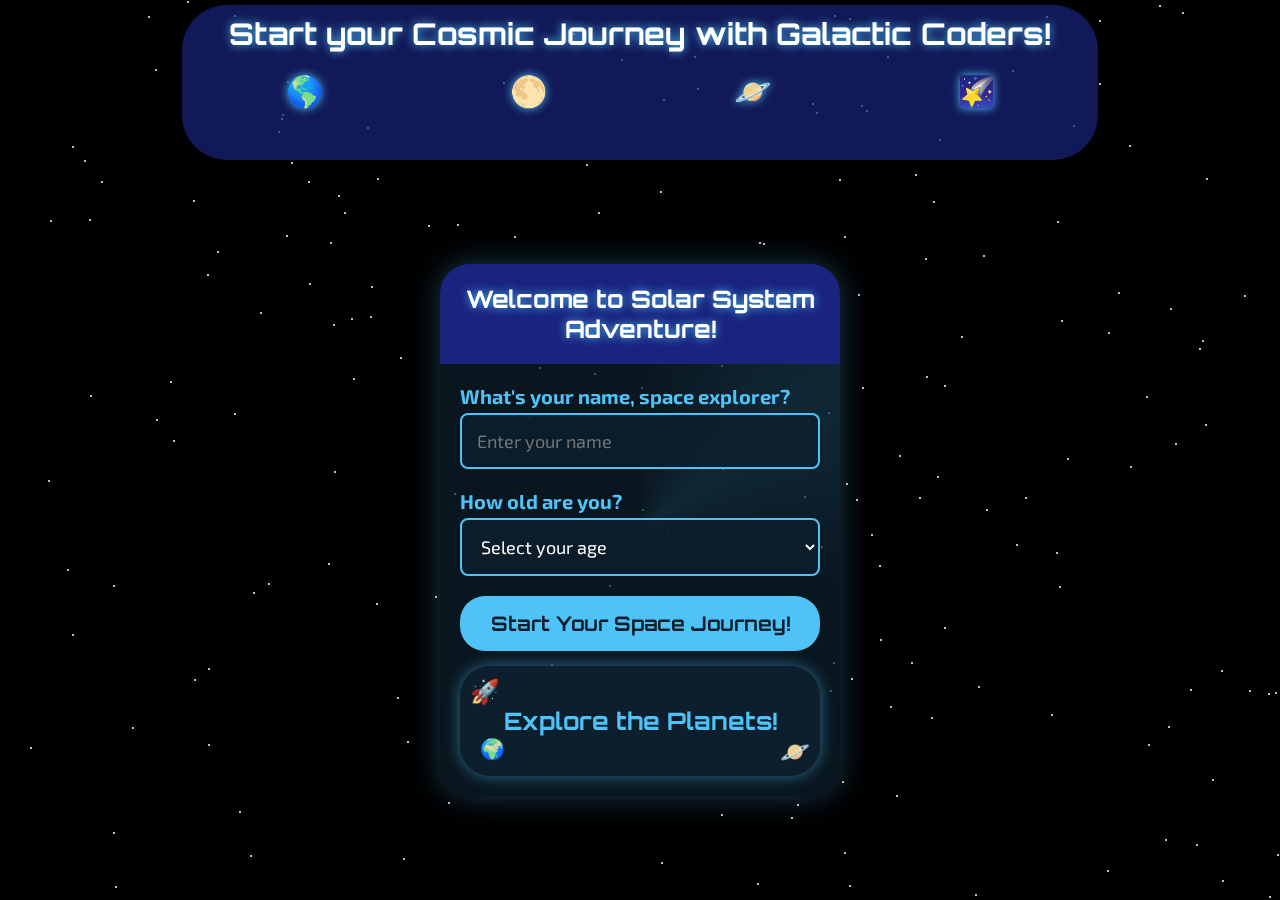
==== index.html @ e0039b8d "Adding Earth logo to the page" ====
<!DOCTYPE html>
<html lang="en">
<head>
    <meta charset="UTF-8">
    <meta name="viewport" content="width=device-width, initial-scale=1.0">
    <title>Galactic Coders: Solar System Adventure</title>
    <link rel="shortcut icon"type="x-icon" href="./textures/planet-earth.png">
    <link href="https://fonts.googleapis.com/css2?family=Orbitron:wght@400;700&family=Exo+2:wght@400;700&display=swap" rel="stylesheet">
    <style>
        @keyframes twinkle {
            0%, 100% { opacity: 1; transform: scale(1); }
            50% { opacity: 0.5; transform: scale(0.5); }
        }

        @keyframes float {
            0%, 100% { transform: translateY(0); }
            50% { transform: translateY(-10px); }
        }

        @keyframes orbit {
            0% { transform: rotate(0deg) translateX(120px) rotate(0deg); }
            100% { transform: rotate(360deg) translateX(120px) rotate(-360deg); }
        }

        body {
            font-family: 'Exo 2', sans-serif;
            background-color: #000000;
            min-height: 100vh;
            margin: 0;
            display: flex;
            flex-direction: column;
            justify-content: space-between;
            /* padding: 15px; */
            overflow-x: hidden;
            color: #ffffff;
        }

        .space-background {
            position: fixed;
            top: 0;
            left: 0;
            width: 100%;
            height: 100%;
            z-index: -1;
        }

        .top-banner {
            background-color: rgba(26, 35, 126, 0.7);
            color: #ffffff;
            padding: 10px;
            text-align: center;
            font-size: 30px;
            font-weight: bold;
            text-shadow: 0 0 10px #4fc3f7;
            border-radius: 45px;
            margin-bottom: 5px;
            font-family: 'Orbitron', sans-serif;
            position: relative;
            overflow: hidden;
            height: 15vh;
            margin: 5px auto 0px auto ;
            width: 70vw;
        }

        .solar-system {
            display: flex;
            justify-content: space-around;
            align-items: center;
            margin-top: 20px;
        }

        .planet {
            font-size: 30px;
            animation: float 3s ease-in-out infinite;
        }

        .planet:nth-child(2) { animation-delay: 0.5s; }
        .planet:nth-child(3) { animation-delay: 1s; }
        .planet:nth-child(4) { animation-delay: 1.5s; }

        .container {
            background-color: rgba(13, 31, 45, 0.7);
            border-radius: 30px;
            box-shadow: 0 0 30px rgba(79, 195, 247, 0.3);
            overflow: hidden;
            width: 100%;
            max-width: 400px;
            position: relative;
            margin: auto auto auto auto ;
        }

        .container::before {
            content: '';
            position: absolute;
            top: -50%;
            left: -50%;
            width: 200%;
            height: 200%;
            background: conic-gradient(
                transparent,
                rgba(79, 195, 247, 0.1),
                transparent 30%
            );
            animation: rotate 20s linear infinite;
        }

        @keyframes rotate {
            100% { transform: rotate(1turn); }
        }

        .content-wrapper {
            position: relative;
            z-index: 1;
        }

        .header {
            background-color: #1a237e;
            color: #ffffff;
            padding: 20px;
            text-align: center;
            font-size: 24px;
            font-weight: bold;
            text-shadow: 0 0 10px #4fc3f7;
            font-family: 'Orbitron', sans-serif;
        }

        .content {
            padding: 20px;
            color: #ffffff;
        }

        .image-container {
            background-color: #0d1f2d;
            color: #4fc3f7;
            padding: 40px 20px;
            text-align: center;
            border-radius: 30px;
            margin-bottom: auto;
            margin-top: 15px;
            box-shadow: 0 0 15px rgba(79, 195, 247, 0.5);
            position: relative;
            overflow: hidden;
        }

        .image-container::before {
            content: '🚀';
            font-size: 24px;
            position: absolute;
            top: 10px;
            left: 10px;
            animation: float 3s ease-in-out infinite;
        }

        .image-container::after {
            content: '🪐';
            font-size: 24px;
            position: absolute;
            bottom: 10px;
            right: 10px;
            animation: float 3s ease-in-out infinite 1.5s;
        }

        .image-text {
            font-size: 24px;
            font-weight: bold;
            font-family: 'Orbitron', sans-serif;
        }

        .orbiting-planet {
            position: absolute;
            font-size: 20px;
            animation: orbit 10s linear infinite;
        }

        label {
            display: block;
            margin-bottom: 5px;
            color: #4fc3f7;
            font-weight: bold;
            font-size: 20px;
        }

        input, select {
            width: 100%;
            padding: 15px;
            margin-bottom: 20px;
            border: 2px solid #4fc3f7;
            border-radius: 8px;
            box-sizing: border-box;
            background-color: rgba(13, 31, 45, 0.8);
            color: #ffffff;
            transition: border-color 0.3s, box-shadow 0.3s;
            font-family: 'Exo 2', sans-serif;
            font-size: 18px;
        }

        input:focus, select:focus {
            outline: none;
            border-color: #81d4fa;
            box-shadow: 0 0 10px rgba(129, 212, 250, 0.5);
        }

        button {
            background-color: #4fc3f7;
            color: #0d1f2d;
            border: none;
            padding: 15px 20px;
            border-radius: 25px;
            cursor: pointer;
            font-size: 20px;
            font-weight: bold;
            width: 100%;
            transition: background-color 0.3s, transform 0.3s, box-shadow 0.3s;
            position: relative;
            overflow: hidden;
            font-family: 'Orbitron', sans-serif;
        }

        button:hover {
            background-color: #81d4fa;
            transform: scale(1.05);
            box-shadow: 0 0 15px rgba(129, 212, 250, 0.7);
        }

        button::before {
            /* content: '🚀'; */
            position: absolute;
            top: 50%;
            left: -30px;
            transform: translateY(-50%);
            font-size: 24px;
            opacity: 0;
            transition: left 0.5s, opacity 0.5s;
        }

        button:hover::before {
            left: 20px;
            opacity: 1;
        }

        .footer {
            background-color: #0d1f2d;
            padding: 15px 20px;
            text-align: center;
            font-size: 16px;
            color: #4fc3f7;
            font-family: 'Orbitron', sans-serif;
            /* margin: 0px; */
        }

        .star {
            position: absolute;
            background-color: #ffffff;
            width: 2px;
            height: 2px;
            border-radius: 50%;
            animation: twinkle 1s infinite;
        }
    </style>
</head>
<body>
    <div class="space-background"></div>
    <div class="top-banner">
        <div>Start your Cosmic Journey with Galactic Coders!</div>
        <div class="solar-system">
            <span class="planet">🌎</span>
            <span class="planet">🌕</span>
            <span class="planet">🪐</span>
            <span class="planet">🌠</span>
        </div>
    </div>
    <div class="container">
        <div class="content-wrapper">
            <header class="header">
                Welcome to Solar System Adventure!
            </header>
            <main class="content">
                <form id="adventureForm">
                    <label for="name">What's your name, space explorer?</label>
                    <input type="text" id="name" required placeholder="Enter your name">

                    <label for="age">How old are you?</label>
                    <select id="age" required>
                        <option value="">Select your age</option>
                        <option value="5">5 years old</option>
                        <option value="6">6 years old</option>
                        <option value="7">7 years old</option>
                        <option value="8">8 years old</option>
                        <option value="9">9 years old</option>
                        <option value="10">10 years old</option>
                        <option value="11">11 years old</option>
                        <option value="12">12 years old</option>
                    </select>

                    <button type="submit">Start Your Space Journey!</button>
                </form>
                <div class="image-container">
                    <div class="image-text">Explore the Planets!</div>
                    <div class="orbiting-planet">🌍</div>
                </div>
            </main>
        </div>
    </div>
    <!-- <footer class="footer">
        <span> Galactic Coders &copy; 2024 - Solar System Adventure</span>
    </footer> -->

    <script>
        document.getElementById('adventureForm').addEventListener('submit', function(e) {
            e.preventDefault();
            const name = document.getElementById('name').value;
            const age = document.getElementById('age').value;
            if (name && age) {
                localStorage.setItem('explorerName', name);
                localStorage.setItem('explorerAge', age);
                window.location.href = 'main.html';
            }
        });

        // Create dynamic star background
        const spaceBackground = document.querySelector('.space-background');
        for (let i = 0; i < 200; i++) {
            const star = document.createElement('div');
            star.className = 'star';
            star.style.left = `${Math.random() * 100}%`;
            star.style.top = `${Math.random() * 100}%`;
            star.style.animationDelay = `${Math.random() * 2}s`;
            spaceBackground.appendChild(star);
        }

        // Add shooting stars
        setInterval(() => {
            const shootingStar = document.createElement('div');
            shootingStar.className = 'star';
            shootingStar.style.left = '-5px';
            shootingStar.style.top = `${Math.random() * 100}%`;
            shootingStar.style.width = '3px';
            shootingStar.style.height = '3px';
            shootingStar.style.opacity = '0';
            shootingStar.style.transform = 'translateX(0)';
            shootingStar.style.transition = 'all 1s linear';
            spaceBackground.appendChild(shootingStar);

            setTimeout(() => {
                shootingStar.style.opacity = '1';
                shootingStar.style.transform = 'translateX(calc(100vw + 5px))';
            }, 50);

            setTimeout(() => {
                shootingStar.remove();
            }, 1050);
        }, 3000);
    </script>
</body>
</html>
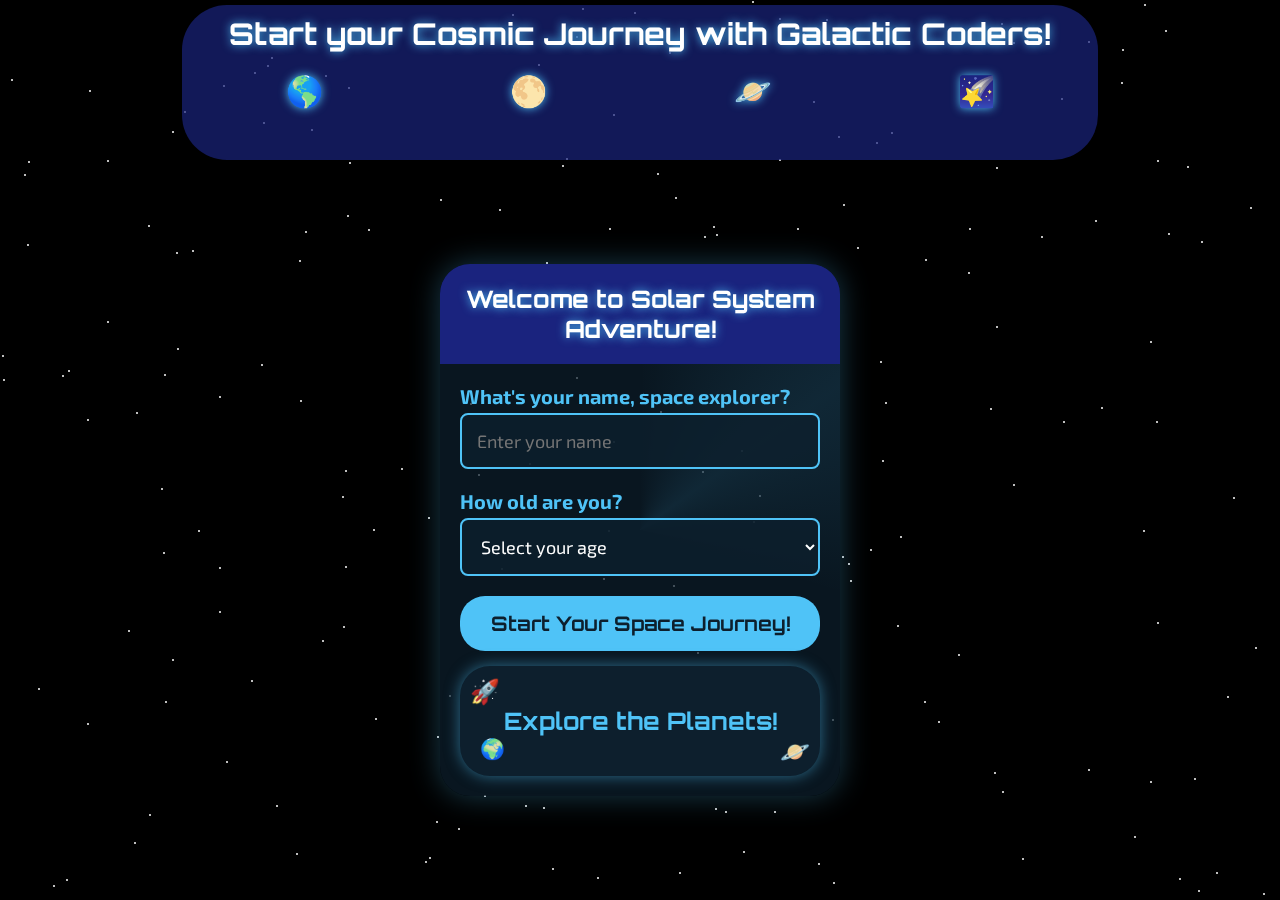
==== commit 807151a0: "Update index.html" ====
--- a/index.html
+++ b/index.html
@@ -1,3 +1,4 @@
+
 <!DOCTYPE html>
 <html lang="en">
 <head>
@@ -352,4 +353,4 @@
         }, 3000);
     </script>
 </body>
-</html>+</html>
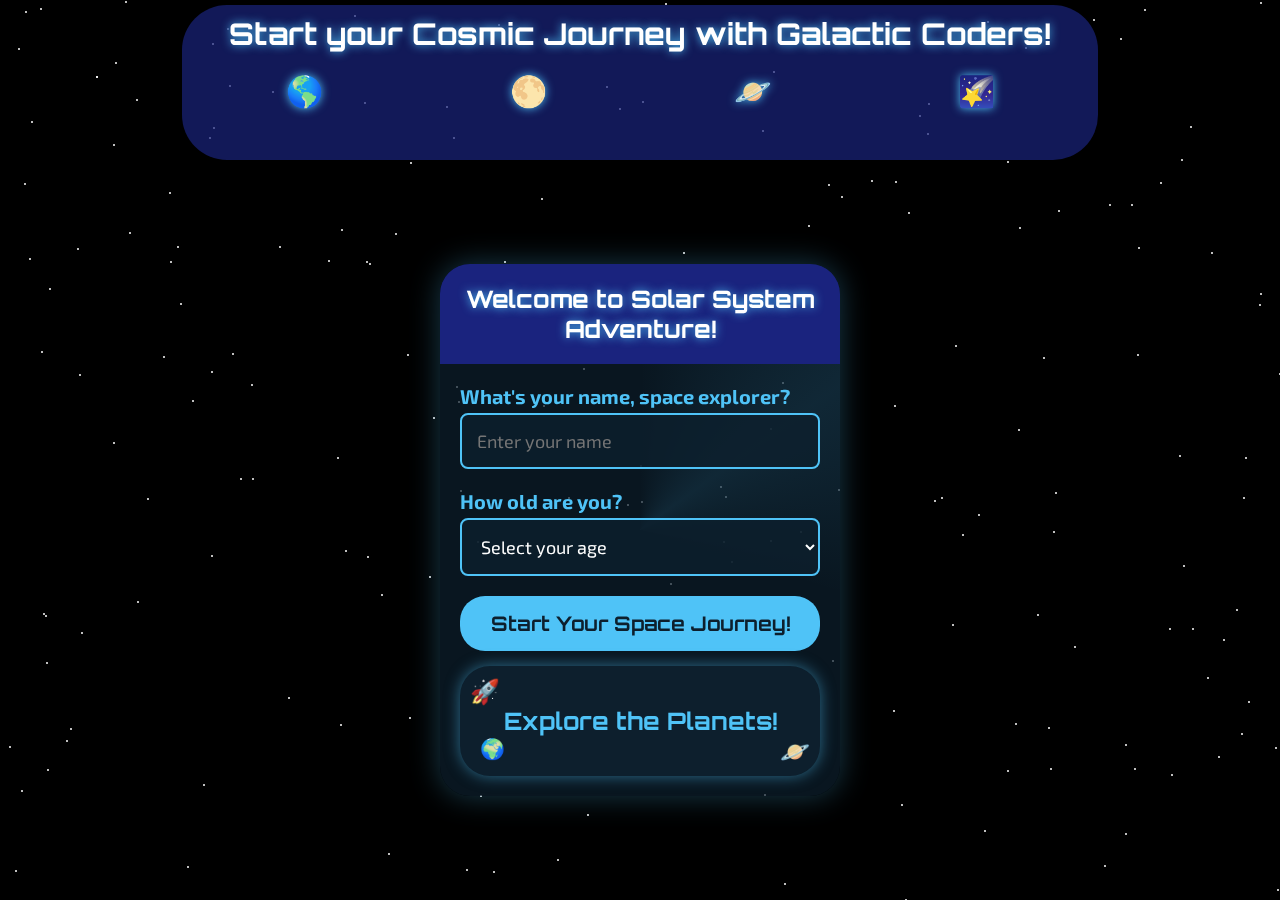
==== commit 55a7319f: "اهو يا علي عصام" ====
--- a/index.html
+++ b/index.html
@@ -1,3 +1,4 @@
+
 
 <!DOCTYPE html>
 <html lang="en">
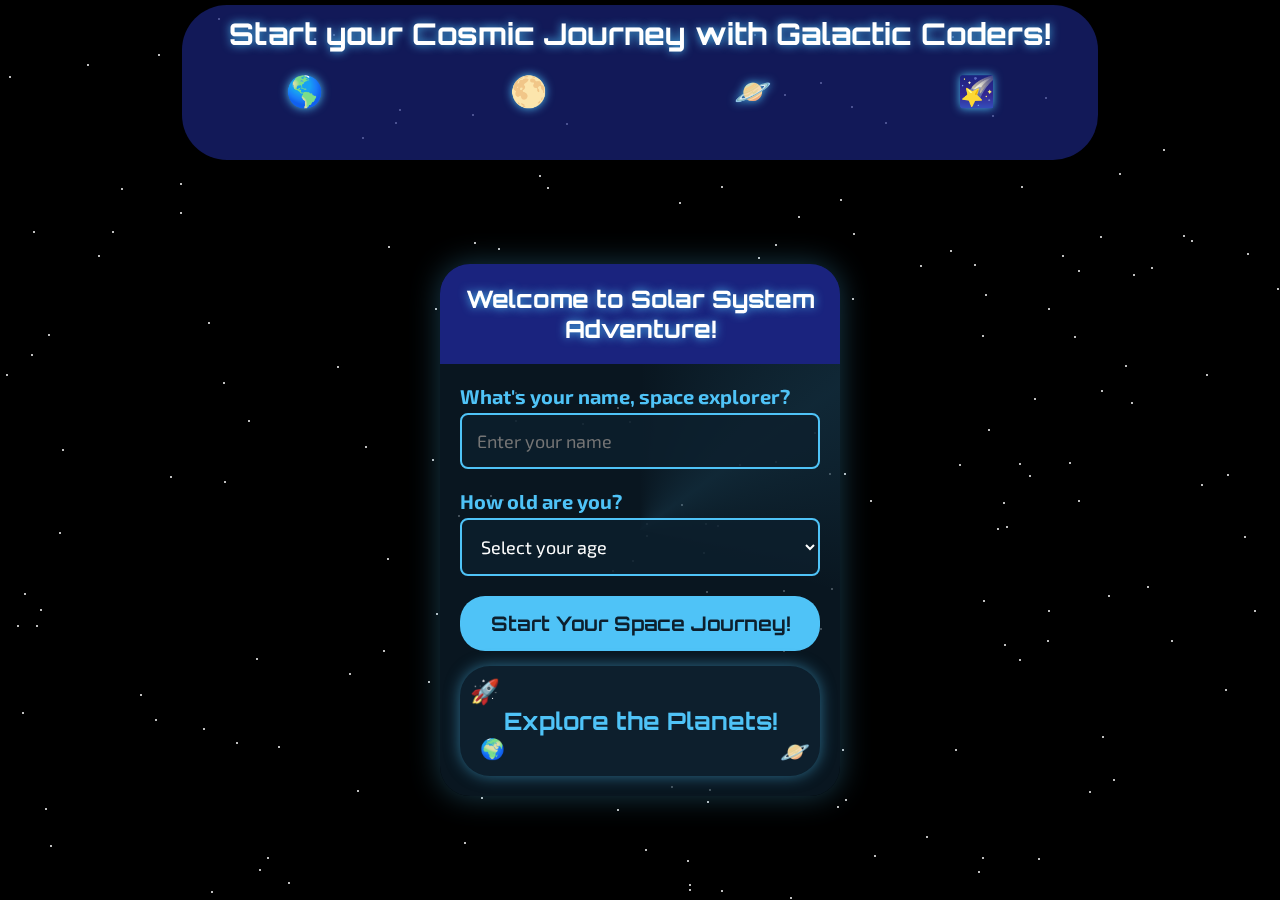
==== commit f0f79017: "اهو يا عواد" ====
--- a/index.html
+++ b/index.html
@@ -1,5 +1,3 @@
-
-
 <!DOCTYPE html>
 <html lang="en">
 <head>
